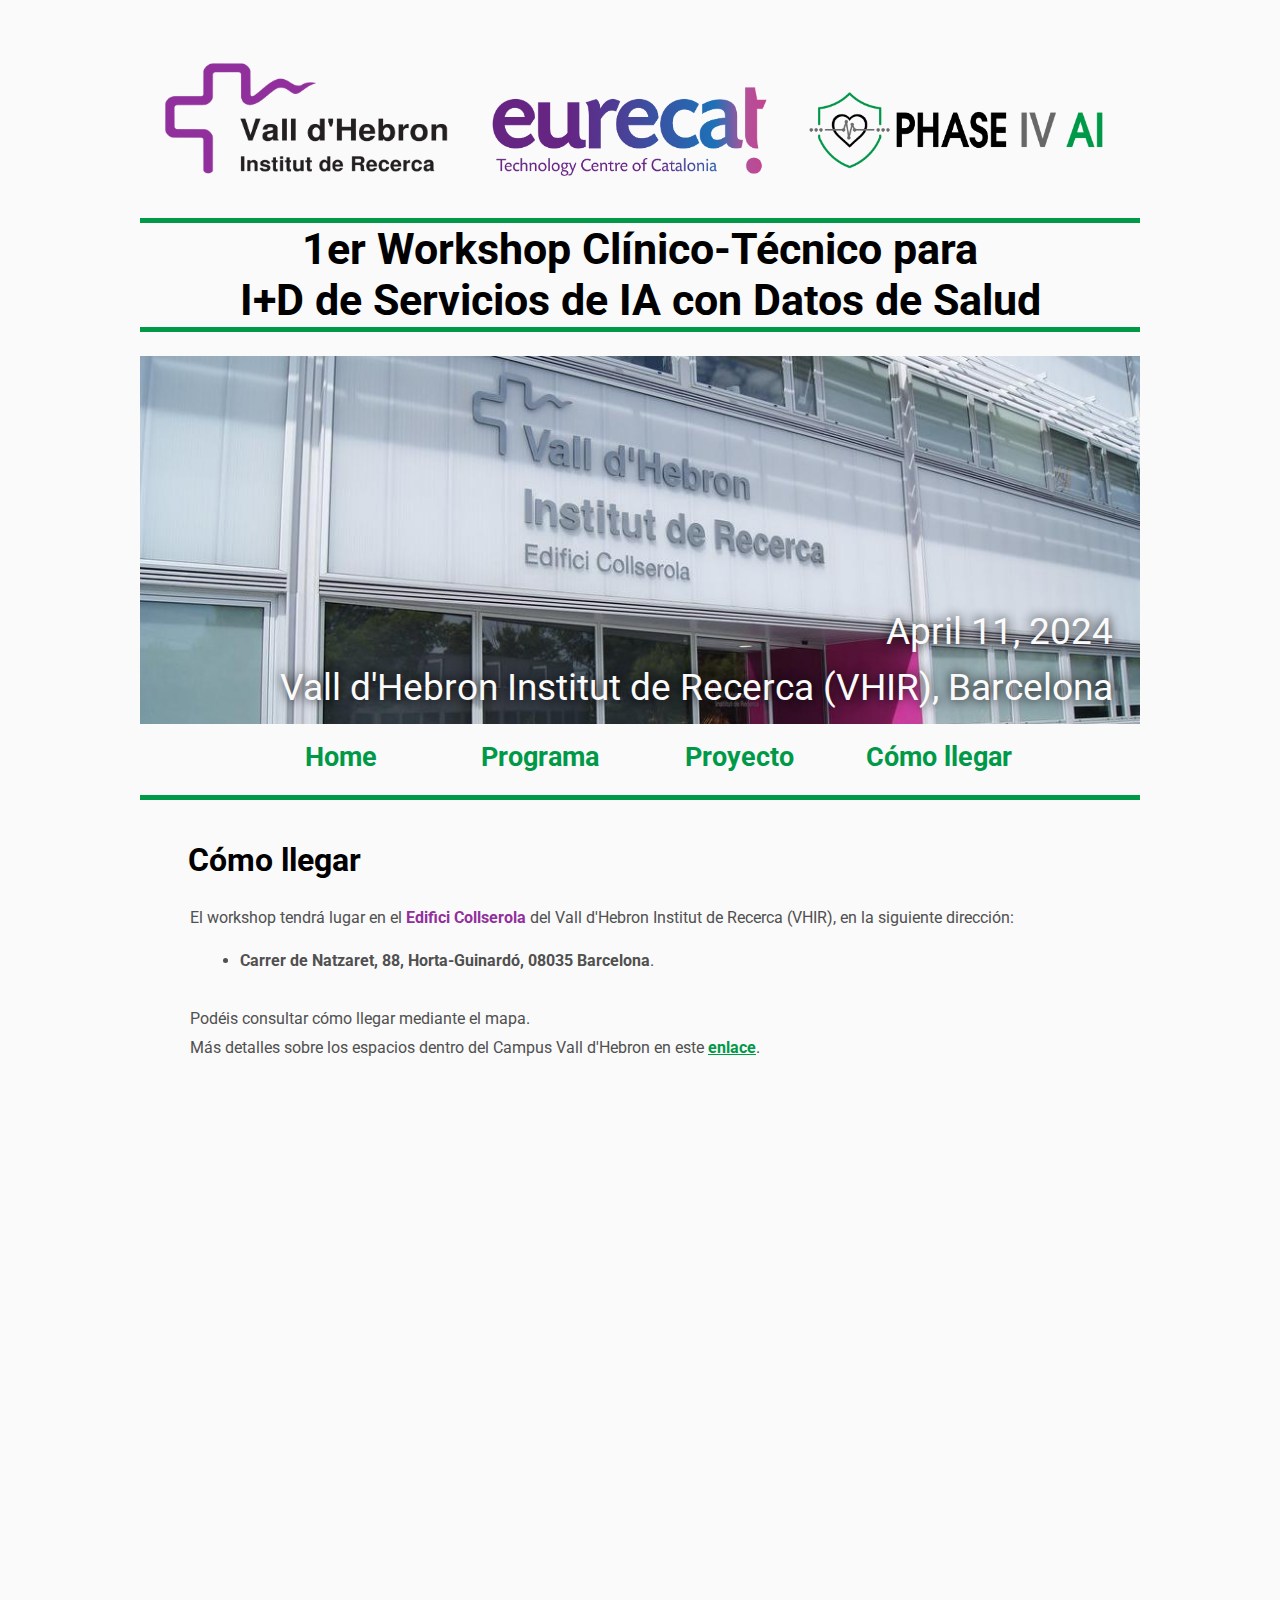
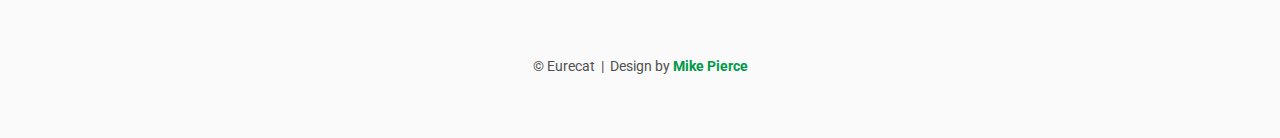
==== directions/index.html @ 1489be0a "+" ====
<!DOCTYPE html>
<html lang='en'>

<head>
    <base href="..">
    <link rel="shortcut icon" type="image/png" href="assets/favicon.png"/>
    <link rel="stylesheet" type="text/css" media="all" href="assets/main.css"/>
    <meta name="description" content="Conference Template">
    <meta name="resource-type" content="document">
    <meta name="distribution" content="global">
    <meta name="KeyWords" content="Conference">
    <meta name="viewport" content="width=device-width, initial-scale=1">
    <title>Cómo llegar</title>
</head>

<table id="pics">
<tr>
  <td><a href="https://vhir.vallhebron.com/ca"><img src="assets/vhir-logo.png" style="width: 100%; height: auto"></a></td>
  <td><a href="https://eurecat.org/"><img src="assets/eurecat-logo.png" style="width: 90%; height: auto"></a></td>
  <td><a href="https://www.phase4ai-project.eu/"><img src="assets/phase-iv-logo.png" style="width: 90%; height: auto"></a></td>
</tr>
</table>
<hr style="height:1px;border-top:5px solid #009948" />
<h1 style="text-align: center; line-height: 1.2; margin-top:0px; margin-bottom:0px;"><b> 1er Workshop Clínico-Técnico para <br> I+D de Servicios de IA con Datos de Salud</b></h1>
<hr style="height:px;border-top:5px solid #009948" />
<br>
<body>
    <div class="banner">
        <img src="assets/banner2.jpg" alt="Banner" style="width: 100%; height: auto">
        <div class="bottom-right">
            April 11, 2024 <br> Vall d'Hebron Institut de Recerca (VHIR), Barcelona
        </div>
    </div>

    <table class="navigation">
        <tr>
            <td class="navigation">
                <a class="current" title="Página principal" href=".">Home</a>
            </td>
            <td class="navigation">
                <a title="Programa del Workshop" href="program">Programa</a> 
            </td>
            <td class="navigation">
                <a title="Descubre más sobre el proyecto" href="project">Proyecto</a>
            </td>
            <td class="navigation">
                <a title="Acceso al Workshop" href="directions">Cómo llegar</a>
            </td>
        </tr>
    </table>
    
<hr style="height:px;border-top:5px solid #009948" />

    <h2><b>Cómo llegar</b></h2>
    <p>
        El workshop tendrá lugar en el <span style="color:#91309c"><b>Edifici Collserola</b></span> del Vall d'Hebron Institut de Recerca (VHIR), en la siguiente dirección:
    </p>
        <ul>
        <li><b> Carrer de Natzaret, 88, Horta-Guinardó, 08035 Barcelona</b>.
        </ul>
        <p>
        Podéis consultar cómo llegar mediante el mapa. <br> Más detalles sobre los espacios dentro del Campus Vall d'Hebron en este <a target="_blank" href="https://www.vallhebron.com/mapa">enlace</a>. 
        </p>

<iframe class="directions"  src="https://www.google.com/maps/embed?pb=!1m18!1m12!1m3!1d391.23596397342305!2d2.1384735881022654!3d41.4288115245253!2m3!1f0!2f0!3f0!3m2!1i1024!2i768!4f13.1!3m3!1m2!1s0x12a497312873285f%3A0x659b39c386063dbe!2sVall%20d&#39;Hebron%20Institut%20de%20Recerca%20-%20Edifici%20Collserola!5e0!3m2!1sca!2ses!4v1711299473146!5m2!1sca!2ses"></iframe>

    <footer>
        &copy; Eurecat
        &nbsp;|&nbsp; Design by <a href="https://github.com/mikepierce">Mike Pierce</a>
    </footer>

</body>
</html>
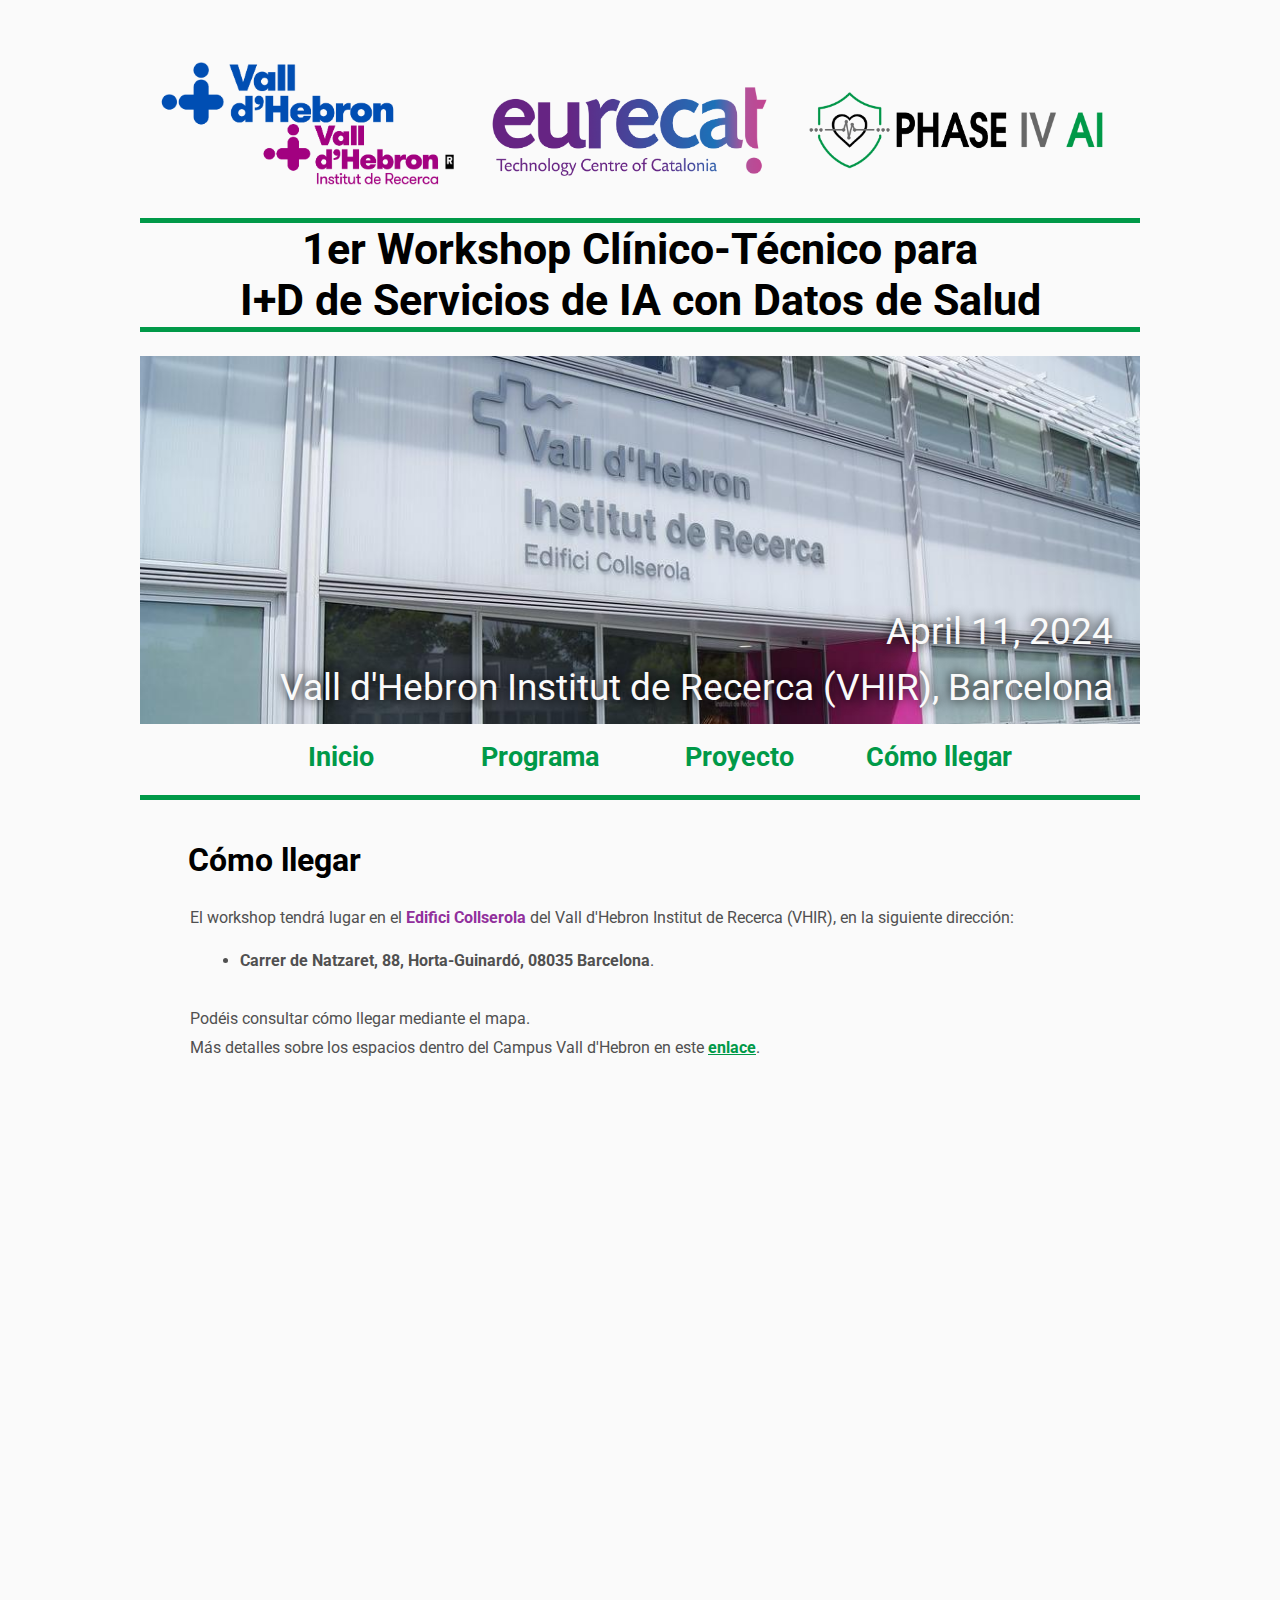
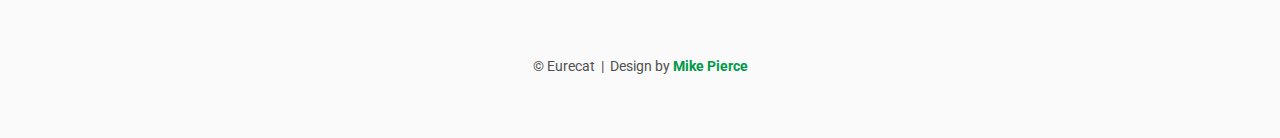
==== commit 22f32bc9: "+" ====
--- a/directions/index.html
+++ b/directions/index.html
@@ -5,7 +5,7 @@
     <base href="..">
     <link rel="shortcut icon" type="image/png" href="assets/favicon.png"/>
     <link rel="stylesheet" type="text/css" media="all" href="assets/main.css"/>
-    <meta name="description" content="Conference Template">
+    <meta name="description" content="Cómo llegar">
     <meta name="resource-type" content="document">
     <meta name="distribution" content="global">
     <meta name="KeyWords" content="Conference">
@@ -35,7 +35,7 @@
     <table class="navigation">
         <tr>
             <td class="navigation">
-                <a class="current" title="Página principal" href=".">Home</a>
+                <a class="current" title="Página principal" href=".">Inicio</a>
             </td>
             <td class="navigation">
                 <a title="Programa del Workshop" href="program">Programa</a> 
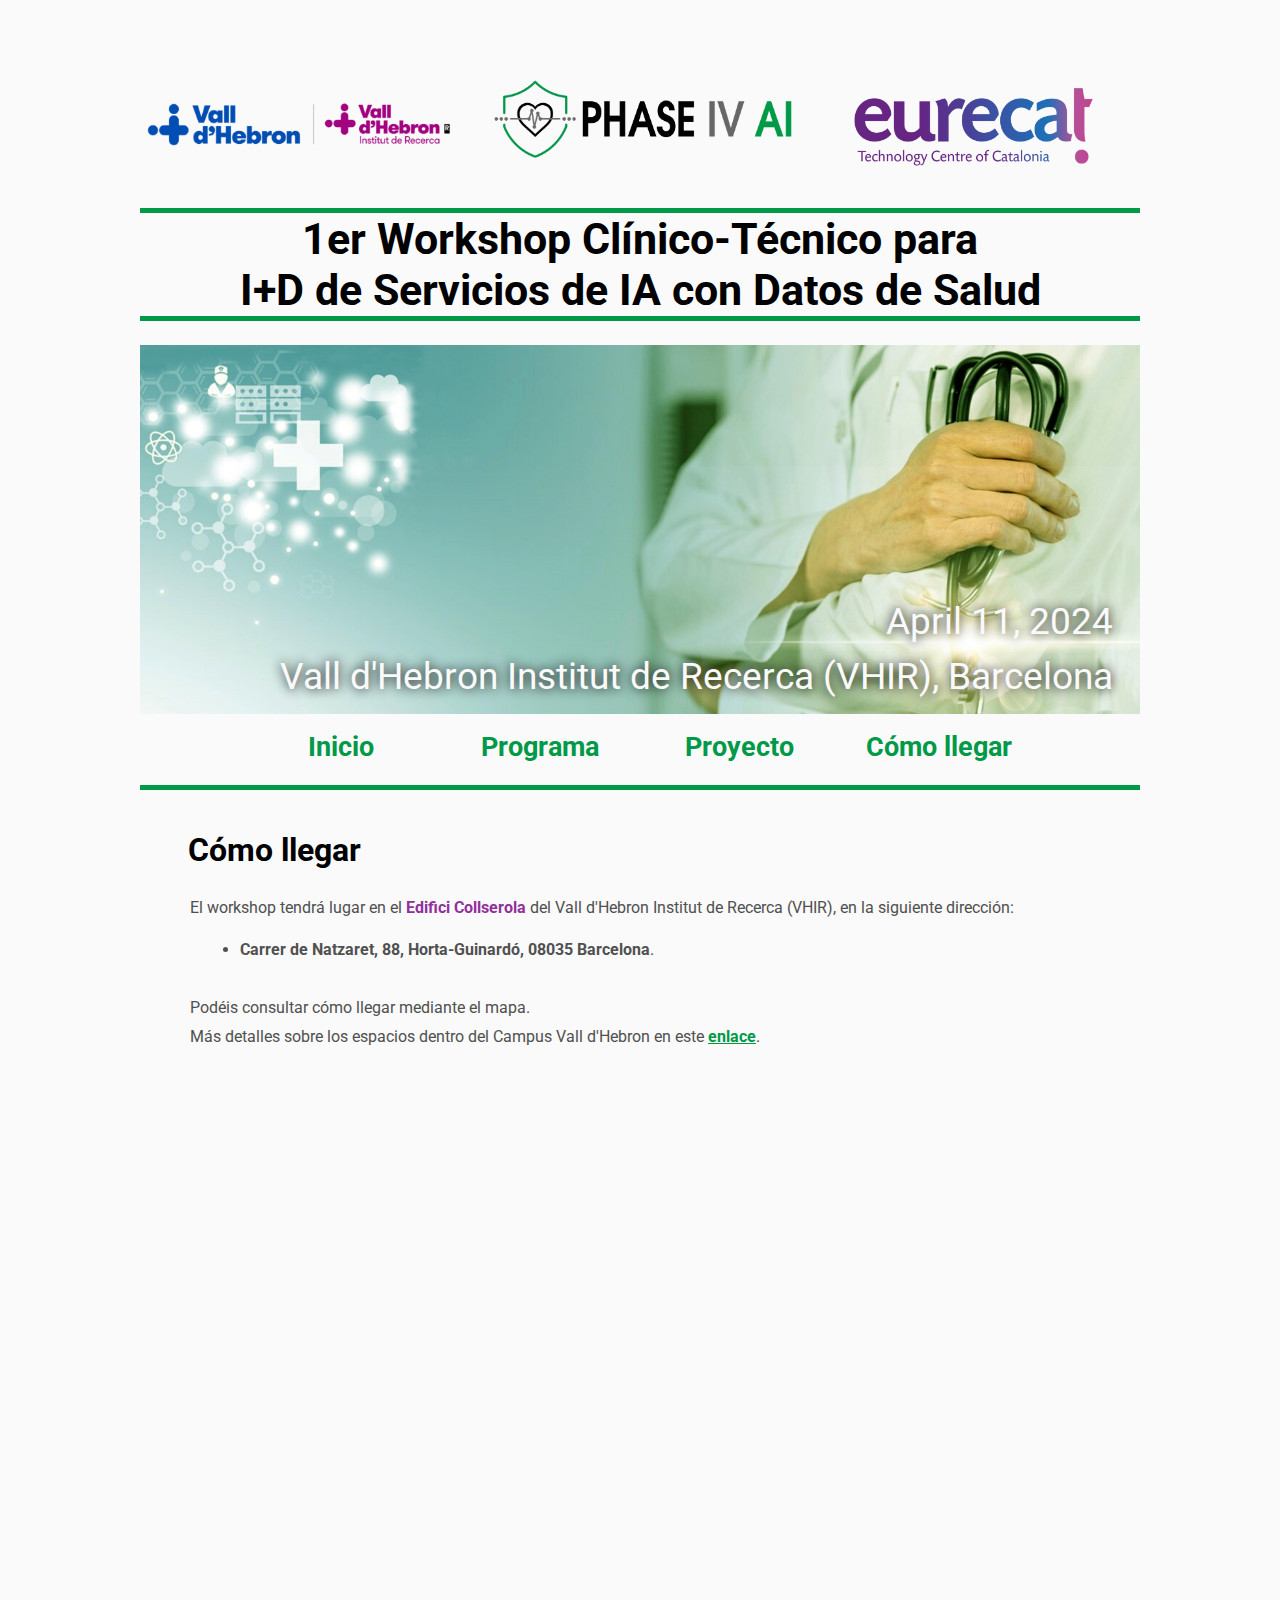
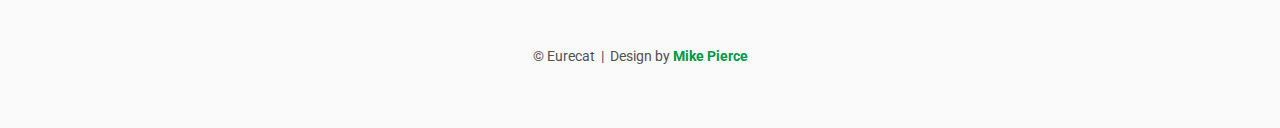
==== commit 2409e8df: "+" ====
--- a/directions/index.html
+++ b/directions/index.html
@@ -14,10 +14,19 @@
 </head>
 
 <table id="pics">
+    <colgroup>
+       <col span="1" style="width: 33%;">
+       <col span="1" style="width: 2%;">
+       <col span="1" style="width: 34%;">
+       <col span="1" style="width: 1%;">
+       <col span="1" style="width: 30%;">
+    </colgroup>
 <tr>
-  <td><a href="https://vhir.vallhebron.com/ca"><img src="assets/vhir-logo.png" style="width: 100%; height: auto"></a></td>
+  <td><a href="https://vhir.vallhebron.com/ca"><img src="assets/vhir-logo_v2.png" style="width: 100%; height: auto"></a></td>
+  <td></td>
+  <td><a href="https://www.phase4ai-project.eu/"><img src="assets/phase-iv-logo.png" style="width: 90%; height: auto"></a></td>
+  <td></td>
   <td><a href="https://eurecat.org/"><img src="assets/eurecat-logo.png" style="width: 90%; height: auto"></a></td>
-  <td><a href="https://www.phase4ai-project.eu/"><img src="assets/phase-iv-logo.png" style="width: 90%; height: auto"></a></td>
 </tr>
 </table>
 <hr style="height:1px;border-top:5px solid #009948" />
@@ -26,7 +35,7 @@
 <br>
 <body>
     <div class="banner">
-        <img src="assets/banner2.jpg" alt="Banner" style="width: 100%; height: auto">
+        <img src="assets/banner2_.jpg" alt="Banner" style="width: 100%; height: auto">
         <div class="bottom-right">
             April 11, 2024 <br> Vall d'Hebron Institut de Recerca (VHIR), Barcelona
         </div>
@@ -48,7 +57,7 @@
             </td>
         </tr>
     </table>
-    
+
 <hr style="height:px;border-top:5px solid #009948" />
 
     <h2><b>Cómo llegar</b></h2>
